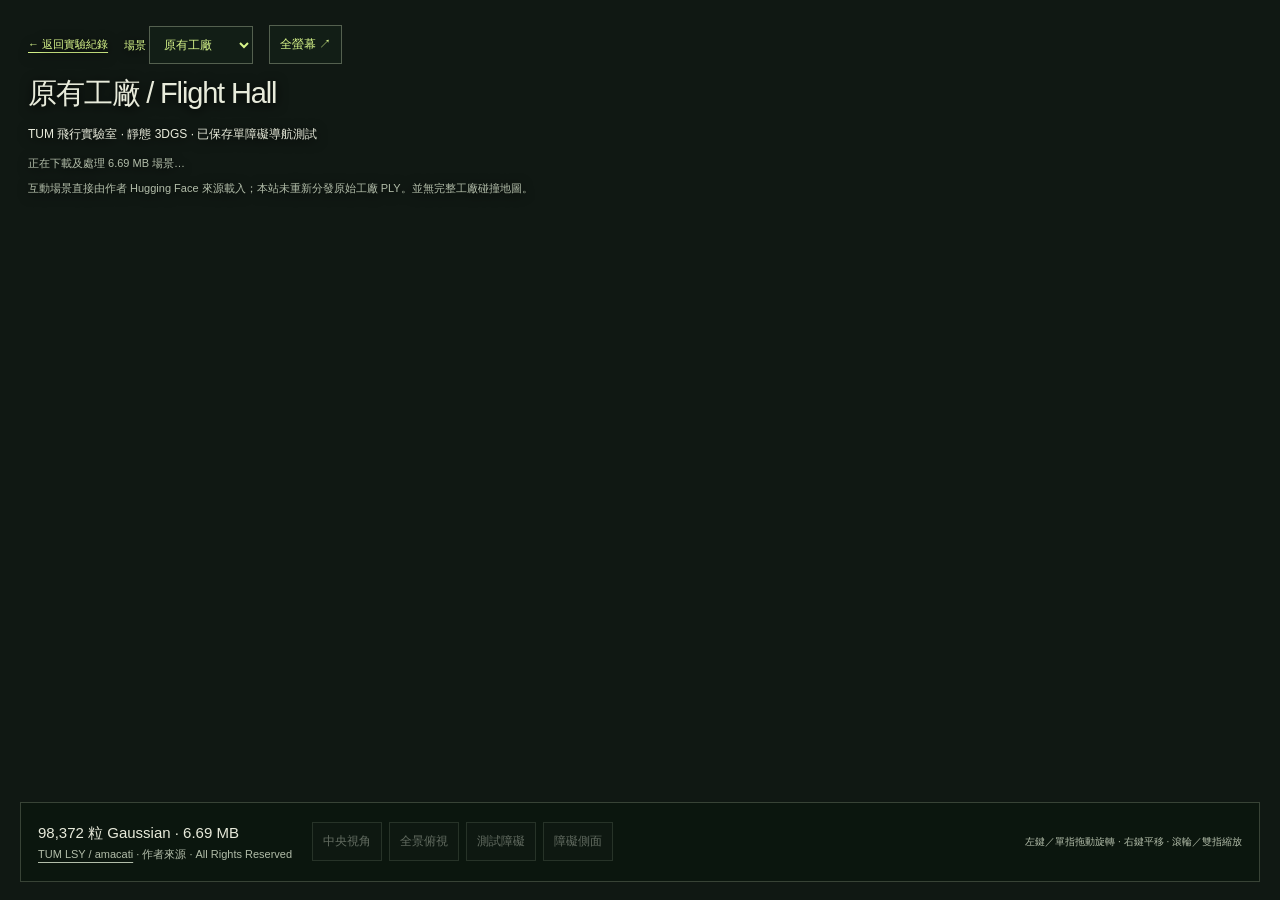
==== site/scene.html @ 416f7c4f "Publish interactive scenes and saved flight experiments" ====
<!doctype html><html lang="zh-Hant"><head><meta charset="utf-8"><meta name="viewport" content="width=device-width,initial-scale=1"><title>FruitFly · 3D 場景</title>
<style>
:root{color-scheme:dark;--accent:#d7f58a;--muted:#b2bda9}*{box-sizing:border-box}body{margin:0;background:#101813;color:#e8ebdb;font-family:"Avenir Next","PingFang TC",sans-serif;overflow:hidden}#scene{position:absolute;inset:0}header{position:absolute;top:25px;left:28px;right:28px;pointer-events:none;text-shadow:0 2px 12px #000}a,button,select{pointer-events:auto;color:inherit;font:inherit}a{text-underline-offset:4px}h1{font-size:29px;letter-spacing:-.04em;font-weight:500;margin:10px 0}header p{font-size:12px;line-height:1.7;margin:0;max-width:660px}.nav{display:flex;align-items:center;flex-wrap:wrap;gap:16px;font-size:11px;color:var(--accent)}[hidden]{display:none!important}select,button{background:#132018dc;border:1px solid #d7e4c355;padding:10px;font-size:12px}button{cursor:pointer}a:focus-visible,button:focus-visible,select:focus-visible{outline:2px solid var(--accent);outline-offset:3px}#status{font-size:11px;color:var(--muted);margin-top:12px;max-width:650px}#status.error{color:#ffbc96}.bottom{position:absolute;bottom:18px;left:20px;right:20px;background:#0c160fe8;border:1px solid #d7e4c338;padding:17px;display:flex;gap:20px;align-items:center;flex-wrap:wrap}.meta{font-size:11px;color:var(--muted);line-height:1.7;max-width:420px}.meta b{font-weight:500;color:#e8ebdb;font-size:15px}.controls{display:flex;gap:7px;flex-wrap:wrap}.help{margin-left:auto;font-size:10px;color:var(--muted)}button:disabled{opacity:.4;cursor:wait}#notice{font-size:11px;color:var(--muted);line-height:1.7;margin-top:8px;max-width:680px}#fallback{display:none}#fallback.visible{display:block}@media(max-width:700px){header{top:18px;left:18px;right:18px}h1{font-size:24px}.bottom{left:10px;right:10px;bottom:10px;padding:12px;gap:10px}.help{display:none}.meta{width:100%;font-size:10px}.controls button{padding:8px;font-size:11px}#notice{max-width:95%;font-size:10px}}
</style><script type="importmap">{"imports":{"three":"./lib/three.module.js","gaussian":"./lib/gaussian-splats-3d.module.js"}}</script></head><body>
<main id="scene" aria-label="可旋轉、平移及縮放的 3DGS 場景"></main><header><nav class="nav"><a href="index.html">← 返回實驗紀錄</a><label for="scene-select">場景 <select id="scene-select"><option value="hall">原有工廠</option><option value="dajing">Dajing 校園</option></select></label><label id="quality-label" hidden for="quality">畫質 <select id="quality"></select></label><button id="fullscreen" type="button">全螢幕 ↗</button></nav><h1 id="title">3D Gaussian Splatting</h1><p id="subtitle">載入場景資料…</p><div id="status" role="status">準備互動檢視…</div><p id="notice"></p><p id="fallback"><a id="fallback-link" target="_blank" rel="noreferrer">開啟作者原始場景頁 ↗</a></p></header>
<section class="bottom" aria-label="場景控制"><div class="meta"><b id="size">—</b><br><a id="source" target="_blank" rel="noreferrer">場景來源</a> · <span id="license"></span></div><div id="views" class="controls"></div><div class="help">左鍵／單指拖動旋轉 · 右鍵平移 · 滾輪／雙指縮放<br><span id="coordinates"></span></div></section>
<script type="module">
import * as GS from 'gaussian';
const el=id=>document.getElementById(id),status=el('status');
const params=new URLSearchParams(location.search),sceneId=params.get('scene')==='dajing'?'dajing':'hall';el('scene-select').value=sceneId;el('scene-select').onchange=()=>{const url=new URL(location.href);url.search='';url.searchParams.set('scene',el('scene-select').value);location.href=url.href};el('fullscreen').onclick=()=>document.documentElement.requestFullscreen?.().catch(()=>{status.textContent='全螢幕暫時不可用'});
try{const response=await fetch('data/scenes.json');if(!response.ok)throw Error('無法讀取場景資料');const entries=(await response.json()).scenes,entry=entries.find(s=>s.id===sceneId);if(!entry)throw Error('未找到場景');el('title').textContent=entry.label;el('subtitle').textContent=entry.caption;el('notice').textContent=entry.note;el('size').textContent=`${entry.splats.toLocaleString()} 粒 Gaussian · ${(entry.bytes/1e6).toFixed(2)} MB`;el('source').textContent=entry.attribution;el('source').href=entry.source_url;el('license').textContent=entry.licence;el('fallback-link').href=entry.source_url;
const variant=entry.variants?.find(v=>v.id===params.get('quality'))||entry.variants?.[0];if(variant){el('quality-label').hidden=false;el('quality').replaceChildren(...entry.variants.map(v=>new Option(v.label,v.id)));el('quality').value=variant.id;el('quality').onchange=()=>{const next=new URL(location.href);next.searchParams.set('quality',el('quality').value);location.href=next.href};el('size').textContent=`${variant.splats.toLocaleString()} 粒 Gaussian · ${(variant.bytes/1e6).toFixed(2)} MB`;if(variant.id==='full')el('notice').textContent='完整密度 900 萬粒 · 288 MB · 建議電腦及充足記憶體。SH0 顏色／旋轉已量化；比例及碰撞未校準，尚未訓練。'}
const views=entry.views,requested=Number(params.get('view')||0),initial=Number.isInteger(requested)&&requested>=0&&requested<views.length?requested:0;
const buttons=views.map((v,i)=>{const b=document.createElement('button');b.textContent=v.label;b.dataset.view=i;b.disabled=true;return b});el('views').replaceChildren(...buttons);status.textContent=`正在下載及處理 ${((variant?.bytes||entry.bytes)/1e6).toFixed(2)} MB 場景…`;
const viewer=new GS.Viewer({rootElement:el('scene'),cameraUp:entry.camera_up,initialCameraPosition:views[initial].position,initialCameraLookAt:views[initial].target,sharedMemoryForWorkers:false,gpuAcceleratedSort:false,integerBasedSort:false,sphericalHarmonicsDegree:0,antialiased:true,ignoreDevicePixelRatio:true,renderMode:GS.RenderMode.OnChange});
if(variant?.assets.length>1){await viewer.addSplatScenes(variant.assets.map(path=>({path,splatAlphaRemovalThreshold:0})),true)}else{await viewer.addSplatScene(variant?.assets[0]||entry.asset,{splatAlphaRemovalThreshold:1,showLoadingUI:true,progressiveLoad:false})};if(sceneId==='dajing'){viewer.camera.near=.001;viewer.camera.updateProjectionMatrix()}viewer.start();status.textContent='場景已載入 · 可旋轉、平移及縮放';buttons.forEach((b,i)=>{b.disabled=false;b.onclick=()=>{viewer.camera.position.set(...views[i].position);viewer.camera.up.set(...entry.camera_up);viewer.camera.lookAt(...views[i].target);viewer.controls.target.set(...views[i].target);viewer.controls.update()}});setInterval(()=>{const p=viewer.camera.position;el('coordinates').textContent=`相機 xyz: ${p.x.toFixed(2)}, ${p.y.toFixed(2)}, ${p.z.toFixed(2)}`},500);
}catch(error){status.className='error';status.textContent=`載入失敗：${error.message}。可返回首頁睇影片，或開啟作者原始來源。`;el('fallback').className='visible';console.error(error)}
</script></body></html>
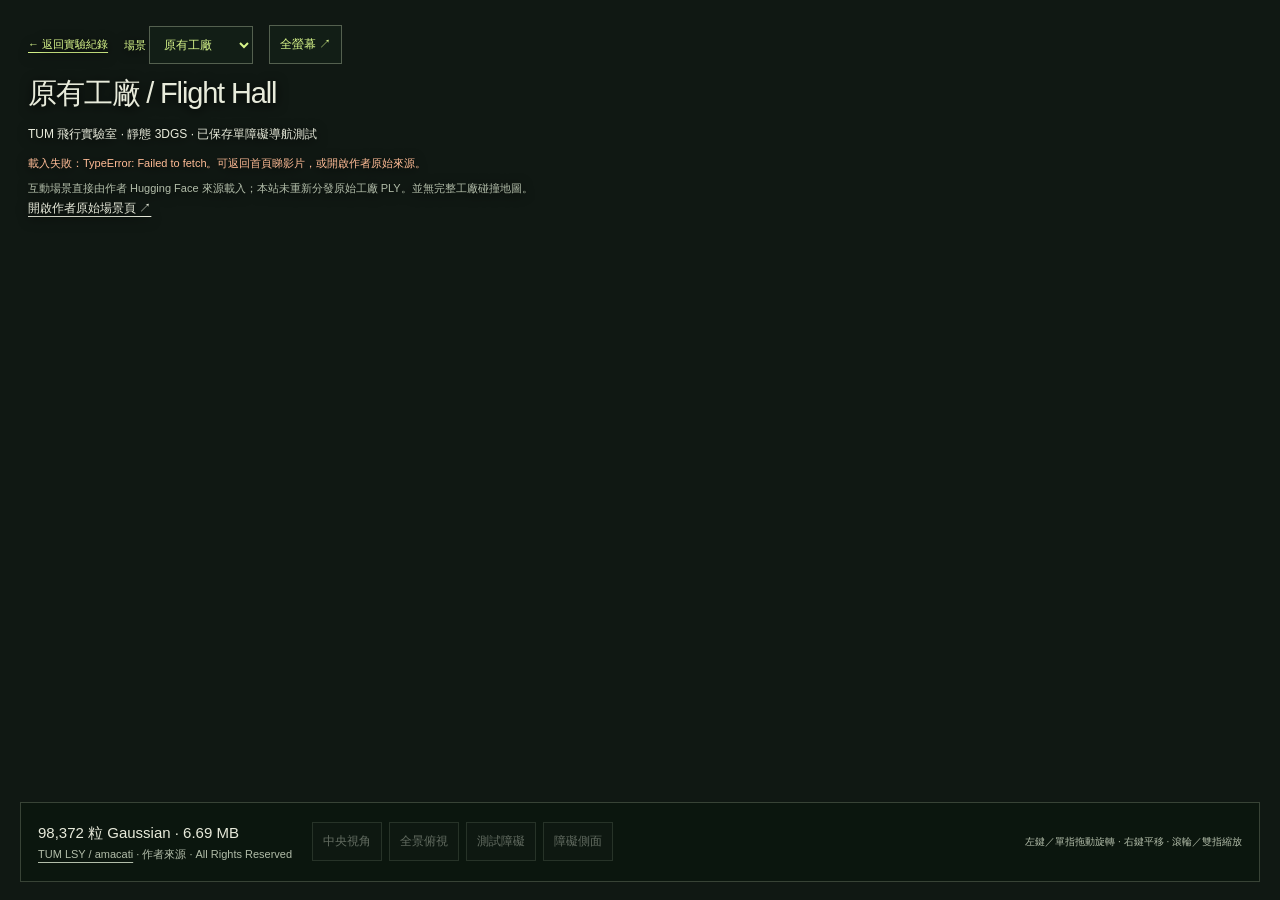
==== commit 876fbff1: "Handle compressed scene downloads with bounded typed buffers" ====
--- a/site/scene.html
+++ b/site/scene.html
@@ -1,18 +1,54 @@
 <!doctype html><html lang="zh-Hant"><head><meta charset="utf-8"><meta name="viewport" content="width=device-width,initial-scale=1"><title>FruitFly · 3D 場景</title>
 <style>
 :root{color-scheme:dark;--accent:#d7f58a;--muted:#b2bda9}*{box-sizing:border-box}body{margin:0;background:#101813;color:#e8ebdb;font-family:"Avenir Next","PingFang TC",sans-serif;overflow:hidden}#scene{position:absolute;inset:0}header{position:absolute;top:25px;left:28px;right:28px;pointer-events:none;text-shadow:0 2px 12px #000}a,button,select{pointer-events:auto;color:inherit;font:inherit}a{text-underline-offset:4px}h1{font-size:29px;letter-spacing:-.04em;font-weight:500;margin:10px 0}header p{font-size:12px;line-height:1.7;margin:0;max-width:660px}.nav{display:flex;align-items:center;flex-wrap:wrap;gap:16px;font-size:11px;color:var(--accent)}[hidden]{display:none!important}select,button{background:#132018dc;border:1px solid #d7e4c355;padding:10px;font-size:12px}button{cursor:pointer}a:focus-visible,button:focus-visible,select:focus-visible{outline:2px solid var(--accent);outline-offset:3px}#status{font-size:11px;color:var(--muted);margin-top:12px;max-width:650px}#status.error{color:#ffbc96}.bottom{position:absolute;bottom:18px;left:20px;right:20px;background:#0c160fe8;border:1px solid #d7e4c338;padding:17px;display:flex;gap:20px;align-items:center;flex-wrap:wrap}.meta{font-size:11px;color:var(--muted);line-height:1.7;max-width:420px}.meta b{font-weight:500;color:#e8ebdb;font-size:15px}.controls{display:flex;gap:7px;flex-wrap:wrap}.help{margin-left:auto;font-size:10px;color:var(--muted)}button:disabled{opacity:.4;cursor:wait}#notice{font-size:11px;color:var(--muted);line-height:1.7;margin-top:8px;max-width:680px}#fallback{display:none}#fallback.visible{display:block}@media(max-width:700px){header{top:18px;left:18px;right:18px}h1{font-size:24px}.bottom{left:10px;right:10px;bottom:10px;padding:12px;gap:10px}.help{display:none}.meta{width:100%;font-size:10px}.controls button{padding:8px;font-size:11px}#notice{max-width:95%;font-size:10px}}
+
+@media(max-width:700px){.nav{gap:8px}.nav>a{font-size:10px}.nav select{font-size:11px;padding:8px}#quality-label{order:4;flex-basis:100%;display:flex;align-items:center;gap:8px}#quality{flex:1;min-width:0;max-width:100%}#fullscreen{font-size:0;padding:6px 10px}#fullscreen:after{content:"⛶";font-size:18px}#notice{display:none}header h1{font-size:22px;margin:10px 0 4px}header p{font-size:10px}#status{margin-top:6px;font-size:10px}.bottom{padding:10px}.meta{font-size:9px}.meta b{font-size:12px}.controls{gap:5px}.controls button{font-size:10px;padding:7px}}
 </style><script type="importmap">{"imports":{"three":"./lib/three.module.js","gaussian":"./lib/gaussian-splats-3d.module.js"}}</script></head><body>
 <main id="scene" aria-label="可旋轉、平移及縮放的 3DGS 場景"></main><header><nav class="nav"><a href="index.html">← 返回實驗紀錄</a><label for="scene-select">場景 <select id="scene-select"><option value="hall">原有工廠</option><option value="dajing">Dajing 校園</option></select></label><label id="quality-label" hidden for="quality">畫質 <select id="quality"></select></label><button id="fullscreen" type="button">全螢幕 ↗</button></nav><h1 id="title">3D Gaussian Splatting</h1><p id="subtitle">載入場景資料…</p><div id="status" role="status">準備互動檢視…</div><p id="notice"></p><p id="fallback"><a id="fallback-link" target="_blank" rel="noreferrer">開啟作者原始場景頁 ↗</a></p></header>
 <section class="bottom" aria-label="場景控制"><div class="meta"><b id="size">—</b><br><a id="source" target="_blank" rel="noreferrer">場景來源</a> · <span id="license"></span></div><div id="views" class="controls"></div><div class="help">左鍵／單指拖動旋轉 · 右鍵平移 · 滾輪／雙指縮放<br><span id="coordinates"></span></div></section>
 <script type="module">
 import * as GS from 'gaussian';
 const el=id=>document.getElementById(id),status=el('status');
+// Download into a fixed buffer sized from our manifest, not an HTTP encoding's
+// Content-Length. Avoid the SDK's per-Gaussian JS arrays and thenable wrapper.
+async function packedChunk(path, expectedBytes, index, total) {
+ for(let attempt=1;attempt<=3;attempt++) {
+  const controller=new AbortController(),timer=setTimeout(()=>controller.abort(),180000);
+  try {
+   const response=await fetch(path,{signal:controller.signal,cache:attempt===1?'default':'reload'});
+   if(!response.ok)throw Error(`下載第 ${index+1} 份失敗（HTTP ${response.status}）`);
+   const bytes=new Uint8Array(expectedBytes),reader=response.body.getReader();let offset=0;
+   while(true){const {value,done}=await reader.read();if(done)break;if(offset+value.byteLength>expectedBytes)throw Error('場景檔案大小不符');bytes.set(value,offset);offset+=value.byteLength;status.textContent=`下載完整場景 ${index+1}/${total} · ${((index*expectedBytes+offset)/1e6).toFixed(1)} / ${(expectedBytes*total/1e6).toFixed(0)} MB`;}
+   if(offset!==expectedBytes)throw Error(`第 ${index+1} 份下載未完整（${offset}/${expectedBytes} bytes）`);
+   return bytes.buffer;
+  }catch(error){controller.abort();if(attempt===3)throw error;status.textContent=`第 ${index+1} 份下載重試 ${attempt}/2…`;}
+  finally{clearTimeout(timer);}
+ }
+}
+async function unpackChunk(path, expectedBytes, index, total) {
+ const data=await packedChunk(path,expectedBytes,index,total),count=data.byteLength/32;
+ if(!Number.isInteger(count))throw Error('場景記錄長度不符');
+ const {splatBuffer,splatBufferDataOffsetBytes}=GS.SplatBuffer.preallocateUncompressed(count,0);
+ for(let first=0;first<count;first+=250000){
+  GS.SplatParser.parseToUncompressedSplatBufferSection(first,Math.min(count,first+250000)-1,data,0,splatBuffer.bufferData,splatBufferDataOffsetBytes);
+  status.textContent=`整理完整場景 ${index+1}/${total} · ${Math.min(count,first+250000).toLocaleString()} 粒`;
+  await new Promise(resolve=>setTimeout(resolve,0));
+ }
+ return splatBuffer;
+}
+async function fullScene(viewer, variant) {
+ const buffers=[],size=variant.bytes/variant.assets.length;
+ for(let i=0;i<variant.assets.length;i++)buffers.push(await unpackChunk(variant.assets[i],size,i,variant.assets.length));
+ status.textContent='建立完整 900 萬粒場景…';
+ await viewer.addSplatBuffers(buffers,buffers.map(()=>({splatAlphaRemovalThreshold:0})),true,true,true,false,false);
+}
+
 const params=new URLSearchParams(location.search),sceneId=params.get('scene')==='dajing'?'dajing':'hall';el('scene-select').value=sceneId;el('scene-select').onchange=()=>{const url=new URL(location.href);url.search='';url.searchParams.set('scene',el('scene-select').value);location.href=url.href};el('fullscreen').onclick=()=>document.documentElement.requestFullscreen?.().catch(()=>{status.textContent='全螢幕暫時不可用'});
 try{const response=await fetch('data/scenes.json');if(!response.ok)throw Error('無法讀取場景資料');const entries=(await response.json()).scenes,entry=entries.find(s=>s.id===sceneId);if(!entry)throw Error('未找到場景');el('title').textContent=entry.label;el('subtitle').textContent=entry.caption;el('notice').textContent=entry.note;el('size').textContent=`${entry.splats.toLocaleString()} 粒 Gaussian · ${(entry.bytes/1e6).toFixed(2)} MB`;el('source').textContent=entry.attribution;el('source').href=entry.source_url;el('license').textContent=entry.licence;el('fallback-link').href=entry.source_url;
 const variant=entry.variants?.find(v=>v.id===params.get('quality'))||entry.variants?.[0];if(variant){el('quality-label').hidden=false;el('quality').replaceChildren(...entry.variants.map(v=>new Option(v.label,v.id)));el('quality').value=variant.id;el('quality').onchange=()=>{const next=new URL(location.href);next.searchParams.set('quality',el('quality').value);location.href=next.href};el('size').textContent=`${variant.splats.toLocaleString()} 粒 Gaussian · ${(variant.bytes/1e6).toFixed(2)} MB`;if(variant.id==='full')el('notice').textContent='完整密度 900 萬粒 · 288 MB · 建議電腦及充足記憶體。SH0 顏色／旋轉已量化；比例及碰撞未校準，尚未訓練。'}
 const views=entry.views,requested=Number(params.get('view')||0),initial=Number.isInteger(requested)&&requested>=0&&requested<views.length?requested:0;
 const buttons=views.map((v,i)=>{const b=document.createElement('button');b.textContent=v.label;b.dataset.view=i;b.disabled=true;return b});el('views').replaceChildren(...buttons);status.textContent=`正在下載及處理 ${((variant?.bytes||entry.bytes)/1e6).toFixed(2)} MB 場景…`;
 const viewer=new GS.Viewer({rootElement:el('scene'),cameraUp:entry.camera_up,initialCameraPosition:views[initial].position,initialCameraLookAt:views[initial].target,sharedMemoryForWorkers:false,gpuAcceleratedSort:false,integerBasedSort:false,sphericalHarmonicsDegree:0,antialiased:true,ignoreDevicePixelRatio:true,renderMode:GS.RenderMode.OnChange});
-if(variant?.assets.length>1){await viewer.addSplatScenes(variant.assets.map(path=>({path,splatAlphaRemovalThreshold:0})),true)}else{await viewer.addSplatScene(variant?.assets[0]||entry.asset,{splatAlphaRemovalThreshold:1,showLoadingUI:true,progressiveLoad:false})};if(sceneId==='dajing'){viewer.camera.near=.001;viewer.camera.updateProjectionMatrix()}viewer.start();status.textContent='場景已載入 · 可旋轉、平移及縮放';buttons.forEach((b,i)=>{b.disabled=false;b.onclick=()=>{viewer.camera.position.set(...views[i].position);viewer.camera.up.set(...entry.camera_up);viewer.camera.lookAt(...views[i].target);viewer.controls.target.set(...views[i].target);viewer.controls.update()}});setInterval(()=>{const p=viewer.camera.position;el('coordinates').textContent=`相機 xyz: ${p.x.toFixed(2)}, ${p.y.toFixed(2)}, ${p.z.toFixed(2)}`},500);
-}catch(error){status.className='error';status.textContent=`載入失敗：${error.message}。可返回首頁睇影片，或開啟作者原始來源。`;el('fallback').className='visible';console.error(error)}
+if(variant?.assets.length>1){await fullScene(viewer,variant)}else{await viewer.addSplatScene(variant?.assets[0]||entry.asset,{splatAlphaRemovalThreshold:1,showLoadingUI:true,progressiveLoad:false}).promise};if(sceneId==='dajing'){viewer.camera.near=.001;viewer.camera.updateProjectionMatrix()}viewer.start();status.textContent='場景已載入 · 可旋轉、平移及縮放';buttons.forEach((b,i)=>{b.disabled=false;b.onclick=()=>{viewer.camera.position.set(...views[i].position);viewer.camera.up.set(...entry.camera_up);viewer.camera.lookAt(...views[i].target);viewer.controls.target.set(...views[i].target);viewer.controls.update()}});setInterval(()=>{const p=viewer.camera.position;el('coordinates').textContent=`相機 xyz: ${p.x.toFixed(2)}, ${p.y.toFixed(2)}, ${p.z.toFixed(2)}`},500);
+}catch(error){status.className='error';status.textContent=`載入失敗：${error.message}。可返回首頁睇影片，或開啟作者原始來源。`;el('fallback').className='visible';if(sceneId==='dajing'){const link=document.createElement('a');link.href='scene.html?scene=dajing';link.textContent='　切換輕量預覽 ↗';el('fallback').append(link)}console.error(error)}
 </script></body></html>
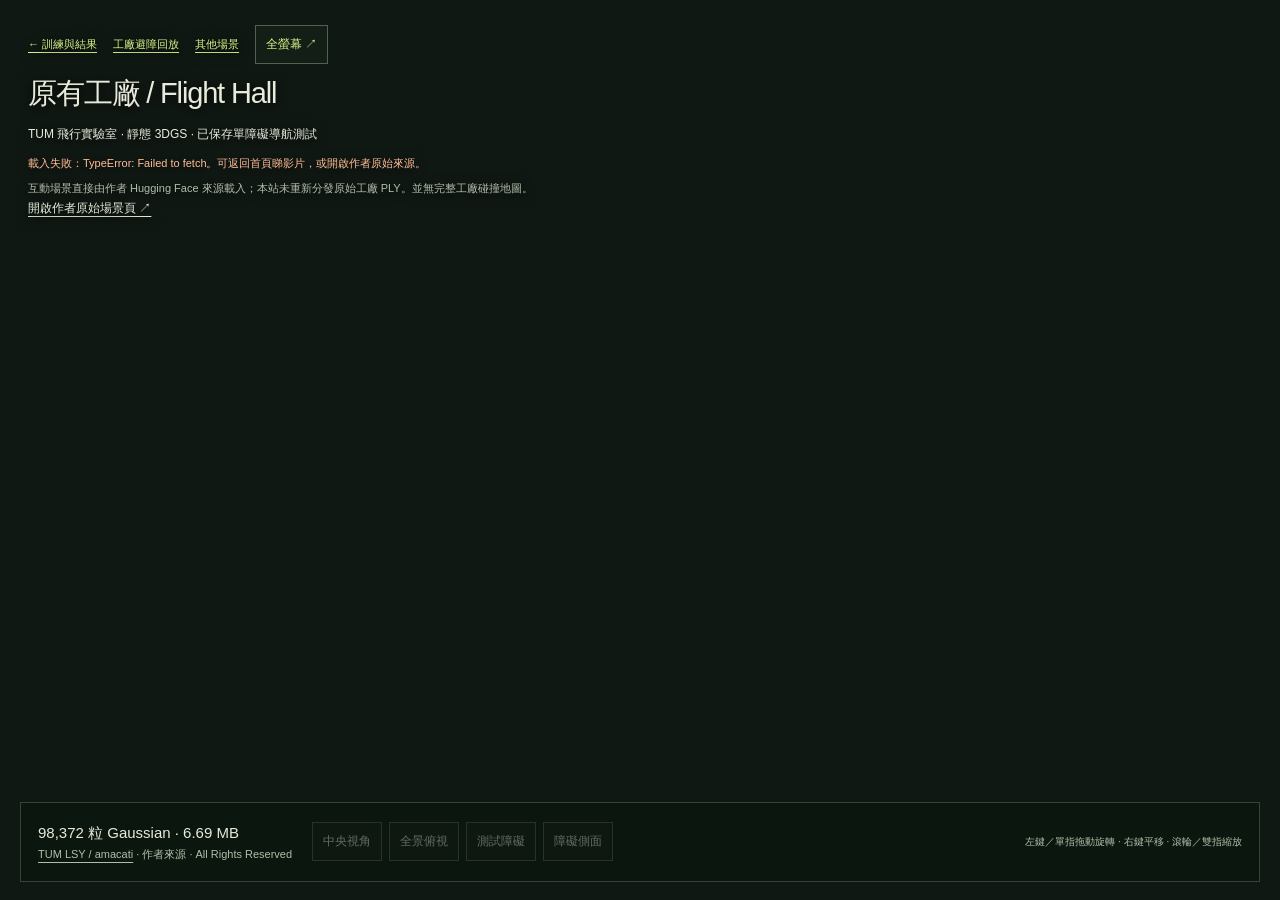
==== commit a2aaa424: "Publish factory training pipeline, results and student research data" ====
--- a/site/scene.html
+++ b/site/scene.html
@@ -3,11 +3,15 @@
 :root{color-scheme:dark;--accent:#d7f58a;--muted:#b2bda9}*{box-sizing:border-box}body{margin:0;background:#101813;color:#e8ebdb;font-family:"Avenir Next","PingFang TC",sans-serif;overflow:hidden}#scene{position:absolute;inset:0}header{position:absolute;top:25px;left:28px;right:28px;pointer-events:none;text-shadow:0 2px 12px #000}a,button,select{pointer-events:auto;color:inherit;font:inherit}a{text-underline-offset:4px}h1{font-size:29px;letter-spacing:-.04em;font-weight:500;margin:10px 0}header p{font-size:12px;line-height:1.7;margin:0;max-width:660px}.nav{display:flex;align-items:center;flex-wrap:wrap;gap:16px;font-size:11px;color:var(--accent)}[hidden]{display:none!important}select,button{background:#132018dc;border:1px solid #d7e4c355;padding:10px;font-size:12px}button{cursor:pointer}a:focus-visible,button:focus-visible,select:focus-visible{outline:2px solid var(--accent);outline-offset:3px}#status{font-size:11px;color:var(--muted);margin-top:12px;max-width:650px}#status.error{color:#ffbc96}.bottom{position:absolute;bottom:18px;left:20px;right:20px;background:#0c160fe8;border:1px solid #d7e4c338;padding:17px;display:flex;gap:20px;align-items:center;flex-wrap:wrap}.meta{font-size:11px;color:var(--muted);line-height:1.7;max-width:420px}.meta b{font-weight:500;color:#e8ebdb;font-size:15px}.controls{display:flex;gap:7px;flex-wrap:wrap}.help{margin-left:auto;font-size:10px;color:var(--muted)}button:disabled{opacity:.4;cursor:wait}#notice{font-size:11px;color:var(--muted);line-height:1.7;margin-top:8px;max-width:680px}#fallback{display:none}#fallback.visible{display:block}@media(max-width:700px){header{top:18px;left:18px;right:18px}h1{font-size:24px}.bottom{left:10px;right:10px;bottom:10px;padding:12px;gap:10px}.help{display:none}.meta{width:100%;font-size:10px}.controls button{padding:8px;font-size:11px}#notice{max-width:95%;font-size:10px}}
 
 @media(max-width:700px){.nav{gap:8px}.nav>a{font-size:10px}.nav select{font-size:11px;padding:8px}#quality-label{order:4;flex-basis:100%;display:flex;align-items:center;gap:8px}#quality{flex:1;min-width:0;max-width:100%}#fullscreen{font-size:0;padding:6px 10px}#fullscreen:after{content:"⛶";font-size:18px}#notice{display:none}header h1{font-size:22px;margin:10px 0 4px}header p{font-size:10px}#status{margin-top:6px;font-size:10px}.bottom{padding:10px}.meta{font-size:9px}.meta b{font-size:12px}.controls{gap:5px}.controls button{font-size:10px;padding:7px}}
+.replay-mode .panel>.meta{display:none}.replay-mode .bottom.panel{max-height:65dvh;overflow:visible}.replay-mode #notice{display:none}
+@media(max-width:760px){.replay-mode .nav{gap:8px}.replay-mode .nav .secondary{display:none}.replay-mode .nav a{font-size:10px}.replay-mode #subtitle{max-width:260px}}
 </style><script type="importmap">{"imports":{"three":"./lib/three.module.js","gaussian":"./lib/gaussian-splats-3d.module.js"}}</script></head><body>
-<main id="scene" aria-label="可旋轉、平移及縮放的 3DGS 場景"></main><header><nav class="nav"><a href="index.html">← 返回實驗紀錄</a><label for="scene-select">場景 <select id="scene-select"><option value="hall">原有工廠</option><option value="dajing">Dajing 校園</option></select></label><label id="quality-label" hidden for="quality">畫質 <select id="quality"></select></label><button id="fullscreen" type="button">全螢幕 ↗</button></nav><h1 id="title">3D Gaussian Splatting</h1><p id="subtitle">載入場景資料…</p><div id="status" role="status">準備互動檢視…</div><p id="notice"></p><p id="fallback"><a id="fallback-link" target="_blank" rel="noreferrer">開啟作者原始場景頁 ↗</a></p></header>
-<section class="bottom" aria-label="場景控制"><div class="meta"><b id="size">—</b><br><a id="source" target="_blank" rel="noreferrer">場景來源</a> · <span id="license"></span></div><div id="views" class="controls"></div><div class="help">左鍵／單指拖動旋轉 · 右鍵平移 · 滾輪／雙指縮放<br><span id="coordinates"></span></div></section>
+<main id="scene" aria-label="可旋轉、平移及縮放的 3DGS 場景"></main><header><nav class="nav"><a href="index.html">← 訓練與結果</a><a id="scene-mode" href="scene.html?scene=hall&amp;replay=1">工廠避障回放</a><a class="secondary" href="scenes.html">其他場景</a><label id="quality-label" hidden for="quality">畫質 <select id="quality"></select></label><button id="fullscreen" type="button">全螢幕 ↗</button></nav><h1 id="title">3D Gaussian Splatting</h1><p id="subtitle">載入場景資料…</p><div id="status" role="status">準備互動檢視…</div><p id="notice"></p><p id="fallback"><a id="fallback-link" target="_blank" rel="noreferrer">開啟作者原始場景頁 ↗</a></p></header>
+<section class="bottom panel" aria-label="場景控制"><div class="meta"><b id="size">—</b><br><a id="source" target="_blank" rel="noreferrer">場景來源</a> · <span id="license"></span></div><div id="views" class="controls"></div><div class="help">左鍵／單指拖動旋轉 · 右鍵平移 · 滾輪／雙指縮放<br><span id="coordinates"></span></div></section>
 <script type="module">
 import * as GS from 'gaussian';
+import {addCrazyflie} from './lib/crazyflie-scene.js';
+import {addHallReplay} from './lib/hall-replay.js';
 const el=id=>document.getElementById(id),status=el('status');
 // Download into a fixed buffer sized from our manifest, not an HTTP encoding's
 // Content-Length. Avoid the SDK's per-Gaussian JS arrays and thenable wrapper.
@@ -43,12 +47,15 @@
  await viewer.addSplatBuffers(buffers,buffers.map(()=>({splatAlphaRemovalThreshold:0})),true,true,true,false,false);
 }
 
-const params=new URLSearchParams(location.search),sceneId=params.get('scene')==='dajing'?'dajing':'hall';el('scene-select').value=sceneId;el('scene-select').onchange=()=>{const url=new URL(location.href);url.search='';url.searchParams.set('scene',el('scene-select').value);location.href=url.href};el('fullscreen').onclick=()=>document.documentElement.requestFullscreen?.().catch(()=>{status.textContent='全螢幕暫時不可用'});
+const params=new URLSearchParams(location.search),sceneId=params.get('scene')==='dajing'?'dajing':'hall',replayMode=sceneId==='hall'&&params.get('replay')==='1';if(replayMode){document.body.classList.add('replay-mode');el('scene-mode').href='scene.html?scene=hall';el('scene-mode').textContent='手動場景檢視'}else if(sceneId==='dajing'){el('scene-mode').href='scenes.html';el('scene-mode').textContent='校園場景資料'}el('fullscreen').onclick=()=>document.documentElement.requestFullscreen?.().catch(()=>{status.textContent='全螢幕暫時不可用'});
 try{const response=await fetch('data/scenes.json');if(!response.ok)throw Error('無法讀取場景資料');const entries=(await response.json()).scenes,entry=entries.find(s=>s.id===sceneId);if(!entry)throw Error('未找到場景');el('title').textContent=entry.label;el('subtitle').textContent=entry.caption;el('notice').textContent=entry.note;el('size').textContent=`${entry.splats.toLocaleString()} 粒 Gaussian · ${(entry.bytes/1e6).toFixed(2)} MB`;el('source').textContent=entry.attribution;el('source').href=entry.source_url;el('license').textContent=entry.licence;el('fallback-link').href=entry.source_url;
 const variant=entry.variants?.find(v=>v.id===params.get('quality'))||entry.variants?.[0];if(variant){el('quality-label').hidden=false;el('quality').replaceChildren(...entry.variants.map(v=>new Option(v.label,v.id)));el('quality').value=variant.id;el('quality').onchange=()=>{const next=new URL(location.href);next.searchParams.set('quality',el('quality').value);location.href=next.href};el('size').textContent=`${variant.splats.toLocaleString()} 粒 Gaussian · ${(variant.bytes/1e6).toFixed(2)} MB`;if(variant.id==='full')el('notice').textContent='完整密度 900 萬粒 · 288 MB · 建議電腦及充足記憶體。SH0 顏色／旋轉已量化；比例及碰撞未校準，尚未訓練。'}
 const views=entry.views,requested=Number(params.get('view')||0),initial=Number.isInteger(requested)&&requested>=0&&requested<views.length?requested:0;
 const buttons=views.map((v,i)=>{const b=document.createElement('button');b.textContent=v.label;b.dataset.view=i;b.disabled=true;return b});el('views').replaceChildren(...buttons);status.textContent=`正在下載及處理 ${((variant?.bytes||entry.bytes)/1e6).toFixed(2)} MB 場景…`;
 const viewer=new GS.Viewer({rootElement:el('scene'),cameraUp:entry.camera_up,initialCameraPosition:views[initial].position,initialCameraLookAt:views[initial].target,sharedMemoryForWorkers:false,gpuAcceleratedSort:false,integerBasedSort:false,sphericalHarmonicsDegree:0,antialiased:true,ignoreDevicePixelRatio:true,renderMode:GS.RenderMode.OnChange});
-if(variant?.assets.length>1){await fullScene(viewer,variant)}else{await viewer.addSplatScene(variant?.assets[0]||entry.asset,{splatAlphaRemovalThreshold:1,showLoadingUI:true,progressiveLoad:false}).promise};if(sceneId==='dajing'){viewer.camera.near=.001;viewer.camera.updateProjectionMatrix()}viewer.start();status.textContent='場景已載入 · 可旋轉、平移及縮放';buttons.forEach((b,i)=>{b.disabled=false;b.onclick=()=>{viewer.camera.position.set(...views[i].position);viewer.camera.up.set(...entry.camera_up);viewer.camera.lookAt(...views[i].target);viewer.controls.target.set(...views[i].target);viewer.controls.update()}});setInterval(()=>{const p=viewer.camera.position;el('coordinates').textContent=`相機 xyz: ${p.x.toFixed(2)}, ${p.y.toFixed(2)}, ${p.z.toFixed(2)}`},500);
+if(variant?.assets.length>1){await fullScene(viewer,variant)}else{await viewer.addSplatScene(variant?.assets[0]||entry.asset,{splatAlphaRemovalThreshold:1,showLoadingUI:true,progressiveLoad:false}).promise};if(sceneId==='dajing'){viewer.camera.near=.001;viewer.camera.updateProjectionMatrix()}viewer.start();status.textContent='場景已載入 · 可旋轉、平移及縮放';
+try { const drone=await addCrazyflie({viewer,sceneId,cameraUp:entry.camera_up,focusOnLoad:!params.has('view')&&!replayMode});if(replayMode){await addHallReplay({viewer,drone,url:'data/hall-replay.json'});status.textContent='工廠已載入 · 已保存的避障回放'}else{status.textContent='場景及 Crazyflie 已載入 · 可聚焦架機或切換全景'} }
+catch(error){status.textContent='場景已載入；'+error.message;console.error(error)}
+buttons.forEach((b,i)=>{b.disabled=false;b.onclick=()=>{viewer.camera.position.set(...views[i].position);viewer.camera.up.set(...entry.camera_up);viewer.camera.lookAt(...views[i].target);viewer.controls.target.set(...views[i].target);viewer.controls.update()}});setInterval(()=>{const p=viewer.camera.position;el('coordinates').textContent=`相機 xyz: ${p.x.toFixed(2)}, ${p.y.toFixed(2)}, ${p.z.toFixed(2)}`},500);
 }catch(error){status.className='error';status.textContent=`載入失敗：${error.message}。可返回首頁睇影片，或開啟作者原始來源。`;el('fallback').className='visible';if(sceneId==='dajing'){const link=document.createElement('a');link.href='scene.html?scene=dajing';link.textContent='　切換輕量預覽 ↗';el('fallback').append(link)}console.error(error)}
 </script></body></html>
